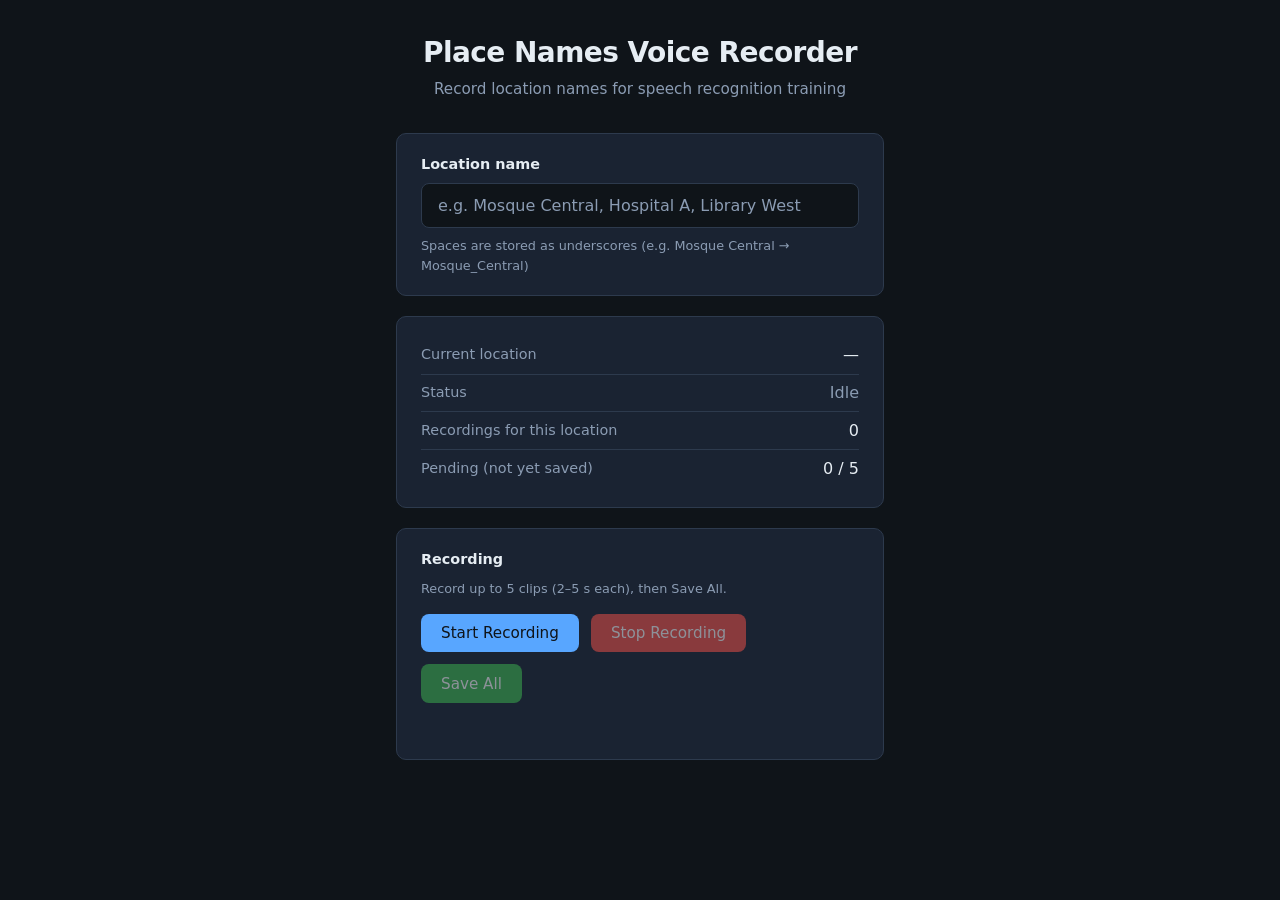
==== docs/index.html @ be1e050a "sec" ====
<!DOCTYPE html>
<html lang="en">
<head>
    <meta charset="UTF-8">
    <meta name="viewport" content="width=device-width, initial-scale=1.0">
    <title>Voice Recording – Place Names Dataset</title>
    <link rel="stylesheet" href="static/style.css">
</head>
<body>
    <!-- Set your backend URL before loading the app (required for GitHub Pages). -->
    <script>
        window.API_BASE = "https://YOUR-BACKEND.onrender.com";
    </script>
    <div class="container">
        <header>
            <h1>Place Names Voice Recorder</h1>
            <p class="subtitle">Record location names for speech recognition training</p>
        </header>

        <section class="location-section card">
            <label for="location-input">Location name</label>
            <input
                type="text"
                id="location-input"
                placeholder="e.g. Mosque Central, Hospital A, Library West"
                autocomplete="off"
            >
            <p class="hint">Spaces are stored as underscores (e.g. Mosque Central → Mosque_Central)</p>
        </section>

        <section class="status-section card">
            <div class="status-row">
                <span class="status-label">Current location</span>
                <span id="current-location" class="status-value">—</span>
            </div>
            <div class="status-row">
                <span class="status-label">Status</span>
                <span id="recording-status" class="status-value status-idle">Idle</span>
            </div>
            <div class="status-row">
                <span class="status-label">Recordings for this location</span>
                <span id="recording-count" class="status-value">0</span>
            </div>
            <div class="status-row">
                <span class="status-label">Pending (not yet saved)</span>
                <span id="pending-count" class="status-value">0 / 5</span>
            </div>
        </section>

        <section class="controls-section card">
            <h2>Recording</h2>
            <p class="hint">Record up to 5 clips (2–5 s each), then Save All.</p>
            <div class="button-group">
                <button type="button" id="btn-start" class="btn btn-start">Start Recording</button>
                <button type="button" id="btn-stop" class="btn btn-stop" disabled>Stop Recording</button>
                <button type="button" id="btn-save" class="btn btn-save" disabled>Save All</button>
            </div>
            <p id="message" class="message" aria-live="polite"></p>
        </section>
    </div>

    <script src="static/script.js"></script>
</body>
</html>
---- docs/static/style.css ----
/* Place Names Voice Recorder – styles */

:root {
    --bg: #0f1419;
    --surface: #1a2332;
    --border: #2d3a4d;
    --text: #e6edf3;
    --text-muted: #8b9cb3;
    --accent: #58a6ff;
    --accent-hover: #79b8ff;
    --success: #3fb950;
    --danger: #f85149;
    --radius: 10px;
    --font-sans: "DM Sans", system-ui, sans-serif;
}

* {
    box-sizing: border-box;
}

body {
    margin: 0;
    font-family: var(--font-sans);
    background: var(--bg);
    color: var(--text);
    min-height: 100vh;
    line-height: 1.5;
}

.container {
    max-width: 520px;
    margin: 0 auto;
    padding: 2rem 1rem;
}

header {
    text-align: center;
    margin-bottom: 2rem;
}

header h1 {
    font-size: 1.75rem;
    font-weight: 600;
    margin: 0 0 0.25rem 0;
    letter-spacing: -0.02em;
}

.subtitle {
    color: var(--text-muted);
    font-size: 0.95rem;
    margin: 0;
}

.card {
    background: var(--surface);
    border: 1px solid var(--border);
    border-radius: var(--radius);
    padding: 1.25rem 1.5rem;
    margin-bottom: 1.25rem;
}

.location-section label,
.controls-section h2 {
    display: block;
    font-size: 0.9rem;
    font-weight: 600;
    margin-bottom: 0.5rem;
}

.controls-section h2 {
    margin-top: 0;
}

#location-input {
    width: 100%;
    padding: 0.75rem 1rem;
    font-size: 1rem;
    font-family: inherit;
    color: var(--text);
    background: var(--bg);
    border: 1px solid var(--border);
    border-radius: 8px;
    transition: border-color 0.15s ease;
}

#location-input:focus {
    outline: none;
    border-color: var(--accent);
}

#location-input::placeholder {
    color: var(--text-muted);
}

.hint {
    font-size: 0.8rem;
    color: var(--text-muted);
    margin: 0.5rem 0 0 0;
}

.status-section .status-row {
    display: flex;
    justify-content: space-between;
    align-items: center;
    padding: 0.4rem 0;
    border-bottom: 1px solid var(--border);
}

.status-section .status-row:last-child {
    border-bottom: none;
}

.status-label {
    color: var(--text-muted);
    font-size: 0.9rem;
}

.status-value {
    font-weight: 500;
}

.status-idle {
    color: var(--text-muted);
}

.status-recording {
    color: var(--danger);
    font-weight: 600;
}

.button-group {
    display: flex;
    flex-wrap: wrap;
    gap: 0.75rem;
    margin-top: 1rem;
}

.btn {
    padding: 0.65rem 1.25rem;
    font-size: 0.95rem;
    font-family: inherit;
    font-weight: 500;
    border: none;
    border-radius: 8px;
    cursor: pointer;
    transition: background-color 0.15s ease, opacity 0.15s ease;
}

.btn:disabled {
    opacity: 0.5;
    cursor: not-allowed;
}

.btn-start {
    background: var(--accent);
    color: var(--bg);
}

.btn-start:hover:not(:disabled) {
    background: var(--accent-hover);
}

.btn-stop {
    background: var(--danger);
    color: #fff;
}

.btn-stop:hover:not(:disabled) {
    filter: brightness(1.1);
}

.btn-save {
    background: var(--success);
    color: #fff;
}

.btn-save:hover:not(:disabled) {
    filter: brightness(1.1);
}

.message {
    margin: 1rem 0 0 0;
    font-size: 0.9rem;
    min-height: 1.4em;
}

.message.success {
    color: var(--success);
}

.message.error {
    color: var(--danger);
}

.message.info {
    color: var(--accent);
}
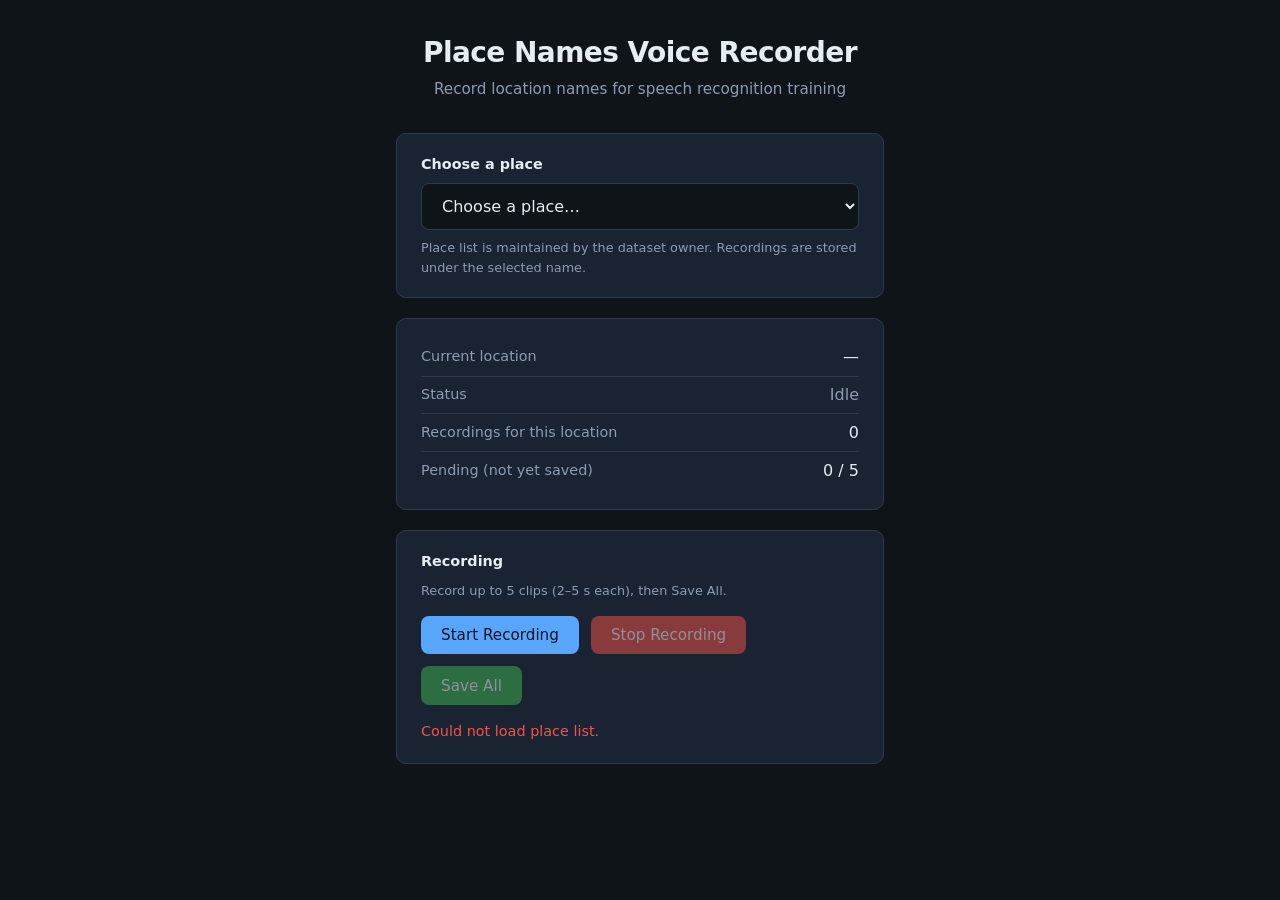
==== commit e8c9dcfc: "dropdown menu added" ====
--- a/docs/index.html
+++ b/docs/index.html
@@ -7,7 +7,7 @@
     <link rel="stylesheet" href="static/style.css">
 </head>
 <body>
-    <!-- Set your backend URL before loading the app (required for GitHub Pages). -->
+    <!-- Set your backend URL (e.g. your Render service URL). -->
     <script>
         window.API_BASE = "https://YOUR-BACKEND.onrender.com";
     </script>
@@ -18,14 +18,11 @@
         </header>
 
         <section class="location-section card">
-            <label for="location-input">Location name</label>
-            <input
-                type="text"
-                id="location-input"
-                placeholder="e.g. Mosque Central, Hospital A, Library West"
-                autocomplete="off"
-            >
-            <p class="hint">Spaces are stored as underscores (e.g. Mosque Central → Mosque_Central)</p>
+            <label for="location-input">Choose a place</label>
+            <select id="location-input" class="location-select">
+                <option value="">Choose a place…</option>
+            </select>
+            <p class="hint">Place list is maintained by the dataset owner. Recordings are stored under the selected name.</p>
         </section>
 
         <section class="status-section card">
--- a/docs/static/style.css
+++ b/docs/static/style.css
@@ -92,6 +92,25 @@
     color: var(--text-muted);
 }
 
+.location-select,
+select#location-input {
+    width: 100%;
+    padding: 0.75rem 1rem;
+    font-size: 1rem;
+    font-family: inherit;
+    color: var(--text);
+    background: var(--bg);
+    border: 1px solid var(--border);
+    border-radius: 8px;
+    cursor: pointer;
+    appearance: auto;
+}
+.location-select:focus,
+select#location-input:focus {
+    outline: none;
+    border-color: var(--accent);
+}
+
 .hint {
     font-size: 0.8rem;
     color: var(--text-muted);
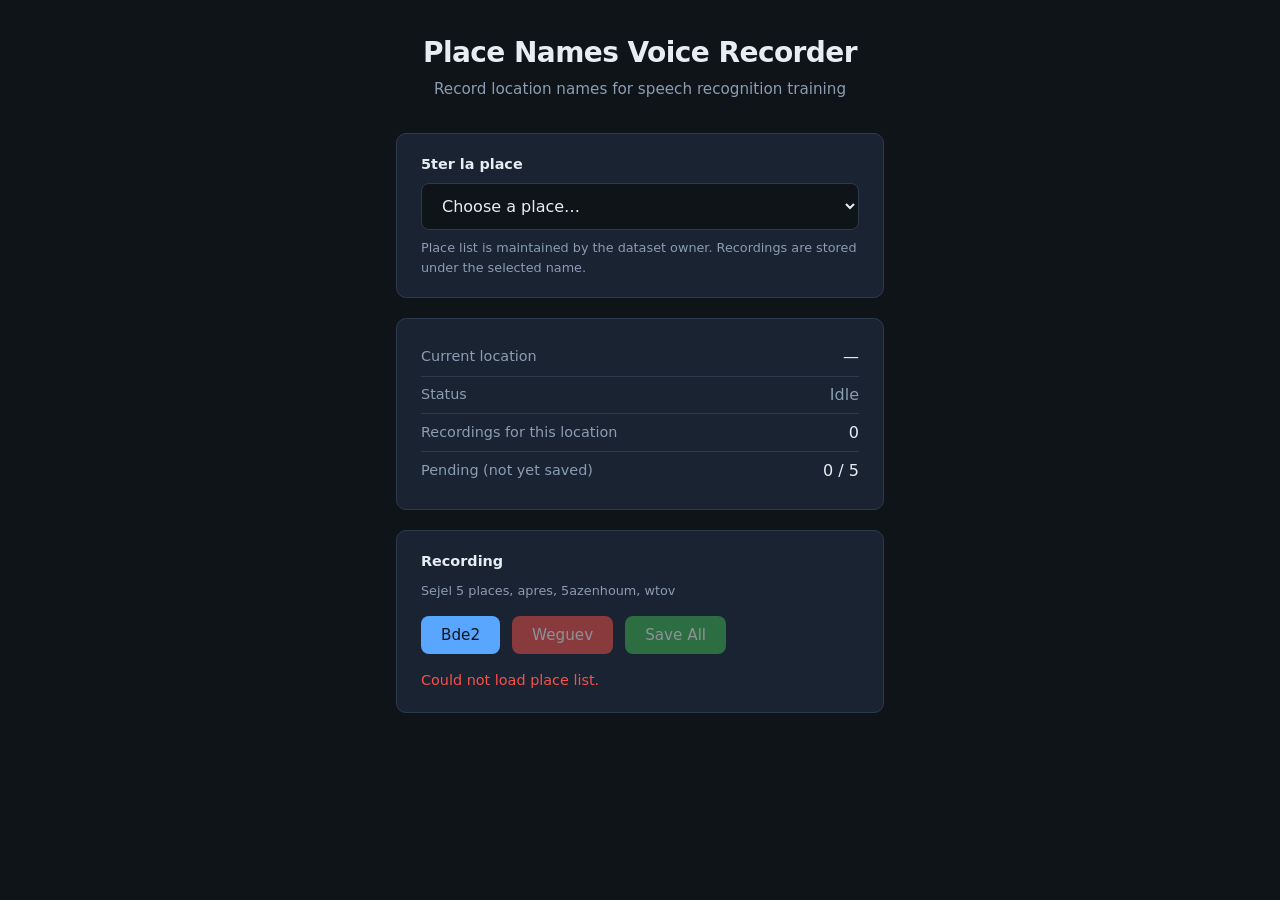
==== commit 28d1c1bf: "eval" ====
--- a/docs/index.html
+++ b/docs/index.html
@@ -9,7 +9,7 @@
 <body>
     <!-- Set your backend URL (e.g. your Render service URL). -->
     <script>
-        window.API_BASE = "https://YOUR-BACKEND.onrender.com";
+        window.API_BASE = "https://createaudiowav.onrender.com";
     </script>
     <div class="container">
         <header>
@@ -18,7 +18,7 @@
         </header>
 
         <section class="location-section card">
-            <label for="location-input">Choose a place</label>
+            <label for="location-input">5ter la place</label>
             <select id="location-input" class="location-select">
                 <option value="">Choose a place…</option>
             </select>
@@ -46,11 +46,11 @@
 
         <section class="controls-section card">
             <h2>Recording</h2>
-            <p class="hint">Record up to 5 clips (2–5 s each), then Save All.</p>
+            <p class="hint">Sejel 5 places, apres, 5azenhoum, wtov</p>
             <div class="button-group">
-                <button type="button" id="btn-start" class="btn btn-start">Start Recording</button>
-                <button type="button" id="btn-stop" class="btn btn-stop" disabled>Stop Recording</button>
-                <button type="button" id="btn-save" class="btn btn-save" disabled>Save All</button>
+                <button type="button" id="btn-start" class="btn btn-start">Bde2</button>
+                <button type="button" id="btn-stop" class="btn btn-stop" disabled>Weguev</button>
+                <button type="button" id="btn-save" class="btn btn-save" disabled>Ta5zin</button>
             </div>
             <p id="message" class="message" aria-live="polite"></p>
         </section>
